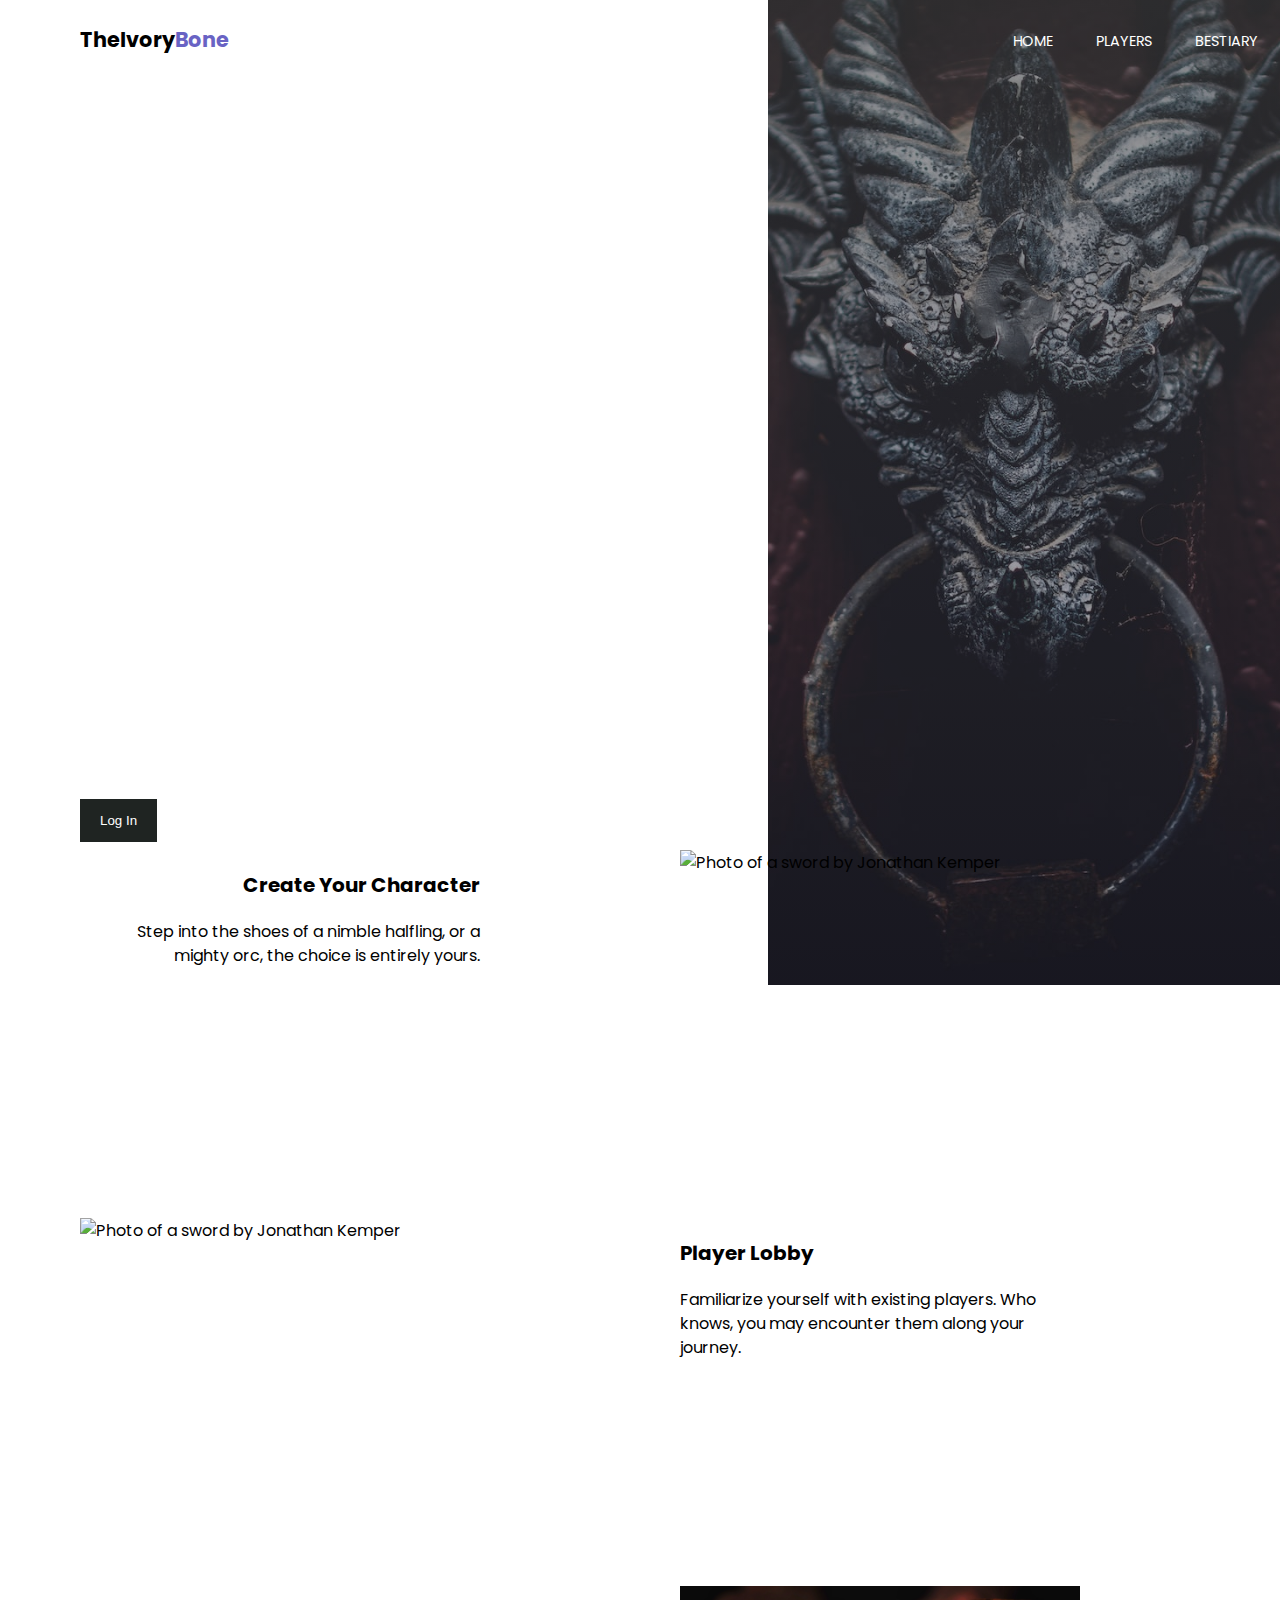
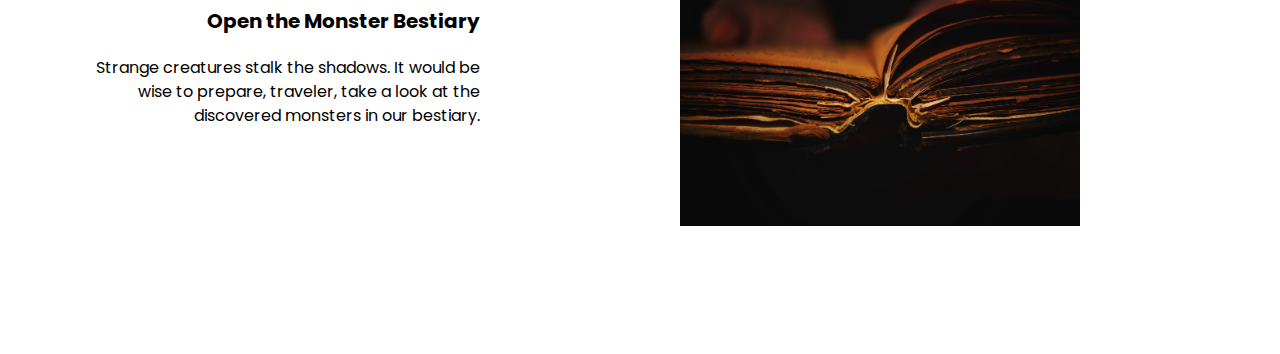
==== index.html @ b4fd53b5 "added login" ====
<!DOCTYPE html>
<html lang="en">
    <head>
        <meta charset="UTF-8">
        <meta http-equiv="X-UA-Compatible" content="IE=edge">
        <meta name="viewport" content="width=device-width, initial-scale=1.0">
        <title>The Ivory Bone</title>
        <link rel="preconnect" href="https://fonts.googleapis.com">
        <link rel="preconnect" href="https://fonts.gstatic.com" crossorigin>
        <link href="https://fonts.googleapis.com/css2?family=Poppins:ital,wght@0,700;1,400&display=swap" rel="stylesheet">
        <link href="https://fonts.googleapis.com/css2?family=Poppins&display=swap" rel="stylesheet">
        <link rel="stylesheet" href="css/main.css"> 
    </head>
        <body>
            <div class="hero-img"></div>
            <div class="wrapper">
                <header>
                    <a href="index.html" class = "logo">TheIvory<span>Bone</span></a>

                    <nav>
                        <svg class="close" viewBox="0 0 33 33" fill="none" xmlns="http://www.w3.org/2000/svg">
                            <path d="M16.5 0.25C13.2861 0.25 10.1443 1.20305 7.47199 2.98862C4.79969 4.77419 2.71689 7.31209 1.48697 10.2814C0.257041 13.2507 -0.0647633 16.518 0.562247 19.6702C1.18926 22.8224 2.73692 25.7179 5.00952 27.9905C7.28213 30.2631 10.1776 31.8108 13.3298 32.4378C16.482 33.0648 19.7493 32.743 22.7186 31.513C25.6879 30.2831 28.2258 28.2003 30.0114 25.528C31.797 22.8557 32.75 19.7139 32.75 16.5C32.75 14.366 32.3297 12.2529 31.5131 10.2814C30.6964 8.30985 29.4994 6.51847 27.9905 5.00952C26.4815 3.50056 24.6902 2.3036 22.7186 1.48696C20.7471 0.670319 18.634 0.25 16.5 0.25ZM20.9038 18.5963C21.0561 18.7473 21.177 18.927 21.2595 19.1251C21.342 19.3231 21.3844 19.5355 21.3844 19.75C21.3844 19.9645 21.342 20.1769 21.2595 20.3749C21.177 20.573 21.0561 20.7527 20.9038 20.9038C20.7527 21.0561 20.573 21.177 20.3749 21.2594C20.1769 21.3419 19.9645 21.3844 19.75 21.3844C19.5355 21.3844 19.3231 21.3419 19.1251 21.2594C18.927 21.177 18.7473 21.0561 18.5963 20.9038L16.5 18.7913L14.4038 20.9038C14.2527 21.0561 14.073 21.177 13.8749 21.2594C13.6769 21.3419 13.4645 21.3844 13.25 21.3844C13.0355 21.3844 12.8231 21.3419 12.6251 21.2594C12.427 21.177 12.2473 21.0561 12.0963 20.9038C11.9439 20.7527 11.8231 20.573 11.7406 20.3749C11.6581 20.1769 11.6156 19.9645 11.6156 19.75C11.6156 19.5355 11.6581 19.3231 11.7406 19.1251C11.8231 18.927 11.9439 18.7473 12.0963 18.5963L14.2088 16.5L12.0963 14.4038C11.7903 14.0978 11.6184 13.6827 11.6184 13.25C11.6184 12.8173 11.7903 12.4022 12.0963 12.0963C12.4023 11.7903 12.8173 11.6184 13.25 11.6184C13.6827 11.6184 14.0978 11.7903 14.4038 12.0963L16.5 14.2088L18.5963 12.0963C18.9023 11.7903 19.3173 11.6184 19.75 11.6184C20.1827 11.6184 20.5978 11.7903 20.9038 12.0963C21.2098 12.4022 21.3817 12.8173 21.3817 13.25C21.3817 13.6827 21.2098 14.0978 20.9038 14.4038L18.7913 16.5L20.9038 18.5963Z" fill="black"/>
                            </svg>

                        <ul>
                            <li><a href="index.html" class="menutext">Home</a></li>
                            <li><a href="players.html" class="menutext">Players</a></li>
                            <li><a href="monsters.html" class="menutext">Bestiary</a></li>
                    
                            <li><a href="login.html" class="menutext" id="hidden">My Account</a></li>
                        </ul>

                        

                    </nav>

                    <svg class="menu" viewBox="0 0 48 32" fill="none" xmlns="http://www.w3.org/2000/svg">
                        <path d="M24 32H0V26.6667H24V32ZM48 18.6667H0V13.3333H48V18.6667ZM48 5.33333H24V0H48V5.33333Z" fill="white"/>
                    </svg> 

                </header>

                <section class="hero">
                    <div class="hero-bg">
                        <h1>Roll for Initiative!</h1>
                        
                        <p class="subhead">There is life after death... you just have to make a new character.</p>
                    </div>
                    <svg class="down-arrow" viewBox="0 0 16 132" fill="none" xmlns="http://www.w3.org/2000/svg">
                        <path d="M7.29289 131.707C7.68341 132.098 8.31658 132.098 8.7071 131.707L15.0711 125.343C15.4616 124.953 15.4616 124.319 15.0711 123.929C14.6805 123.538 14.0474 123.538 13.6568 123.929L7.99999 129.586L2.34314 123.929C1.95262 123.538 1.31945 123.538 0.928927 123.929C0.538402 124.319 0.538402 124.953 0.928927 125.343L7.29289 131.707ZM7 -4.37114e-08L6.99999 131L8.99999 131L9 4.37114e-08L7 -4.37114e-08Z" fill="black"/>
                        </svg>
                </section>




                
                

                <section class="more-info">




                    <div class="loginsection">


                        <button onclick="document.getElementById('id01').style.display='block'" style="width:auto; justify-self: center;" class="button-27 pagebuttonsv2" role="button" id= "addPlayer">Log In</button>
    
    
                        <div id="id01" class="modal">
      
                            <form class="modal-content animate" onsubmit = "return false">
                              
                          
                              <div class="container">
                                <label for="uname"><b>Username</b></label>
                                <input type="text" placeholder="Enter Username" onfocus="this.value=''" id="username"  required>
                          
                                <label for="psw"><b>Password</b></label>
                                <input type="password" placeholder="Enter Password" onfocus="this.value=''"  id="password" required>
                                  
                                <button type="button" id="loggingin">Login</button>
                                
                              </div>
                          
                              <div class="container" style="background-color:#f1f1f1">
                                <button type="button" id = "closewindow" onclick="document.getElementById('id01').style.display='none'" class="cancelbtn">Cancel</button>
                                <p>New here? <a href="#" style="color:black">Sign Up</a></p>
                                <span id="wronglogin"></span>
                              </div>
                            </form>
                          </div>
                        
                    </div>





                    <div class="feature">
                        
                        <div class="content">
                            <p class="title">Create Your Character</p>
                            <p class="desc">Step into the shoes of a nimble halfling,  or a mighty orc, the choice is entirely yours.</p>
                        </div>
                        <img src="images/sword2.jpg" alt="Photo of a sword by Jonathan Kemper">
                            
                    </div>

                    <div class="feature flip">
                        <div class="content">
                            <p class="title">Player Lobby</p>
                            <p class="desc">Familiarize yourself with existing players. Who knows, you may encounter them along your journey.</p>
                        </div>
                        
                        <img src="images/sword.jpg" alt="Photo of a sword by Jonathan Kemper">
                            
                    </div>

                    <div class="feature">
                        <div class="content">
                            <p class="title">Open the Monster Bestiary</p>
                            <p class="desc">Strange creatures stalk the shadows. It would be wise to prepare, traveler, take a look at the discovered monsters in our bestiary.</p>
                        </div>
                        <img src="images/book.jpg" alt="Photo of a sword by Jonathan Kemper">
                            
                    </div>
                </section>
            </div>
            <script>
                // Get the modal
                var modal = document.getElementById('id01');
                
                // When the user clicks anywhere outside of the modal, close it
                window.onclick = function(event) {
                    if (event.target == modal) {
                        modal.style.display = "none";
                    }
                }
                </script>
            <script src="js/main.js"></script>
        </body>
    </html>
---- css/main.css ----
/* Full-width input fields */
input[type=text], input[type=password] {
  width: 100%;
  padding: 12px 20px;
  margin: 8px 0;
  display: inline-block;
  border: 1px solid #ccc;
  box-sizing: border-box;
}

/* Set a style for all buttons */
button {
  background-color: #1f2422;
  color: white;
  padding: 14px 20px;
  margin: 8px 0;
  border: none;
  cursor: pointer;
  width: 100%;
}

button:hover {
  opacity: 0.8;
}

/* Extra styles for the cancel button */
.cancelbtn {
  width: auto;
  padding: 10px 18px;
  background-color: #f44336;
}

/* Center the image and position the close button */
.imgcontainer {
  text-align: center;
  margin: 24px 0 12px 0;
  position: relative;
}

div.img.avatar {
  width: 2%;
  height:10px;
  border-radius: 50%;
}

.container {
  padding: 16px;
}

span.psw {
  float: right;
  padding-top: 16px;
}

/* The Modal (background) */
.modal {
  display: none; /* Hidden by default */
  position: fixed; /* Stay in place */
  z-index: 1; /* Sit on top */
  left: 0;
  top: 0;
  width: 100%; /* Full width */
  height: 100%; /* Full height */
  overflow: auto; /* Enable scroll if needed */
  background-color: rgb(0,0,0); /* Fallback color */
  background-color: rgba(0,0,0,0.4); /* Black w/ opacity */
  padding-top: 60px;
}

/* Modal Content/Box */
.modal-content {
  background-color: #fefefe;
  margin: 5% auto 15% auto; /* 5% from the top, 15% from the bottom and centered */
  border: 1px solid #888;
  width: 50%; /* Could be more or less, depending on screen size */
}

/* The Close Button (x) */
.close {
  position: absolute;
  right: 25px;
  top: 0;
  color: #000;
  font-size: 35px;
  font-weight: bold;
}

.close:hover,
.close:focus {
  color: red;
  cursor: pointer;
}

/* Add Zoom Animation */
.animate {
  -webkit-animation: animatezoom 0.6s;
  animation: animatezoom 0.6s
}

@-webkit-keyframes animatezoom {
  from {-webkit-transform: scale(0)} 
  to {-webkit-transform: scale(1)}
}
  
@keyframes animatezoom {
  from {transform: scale(0)} 
  to {transform: scale(1)}
}

/* Change styles for span and cancel button on extra small screens */
@media screen and (max-width: 300px) {
  span.psw {
     display: block;
     float: none;
  }
  .cancelbtn {
     width: 100%;
  }
}

/*
    FORMS CSS ^^^
*/

a#hidden {
  display: none;
}

body {
  margin: 1.5em;
  font-family: "Poppins", sans-serif;
}

a {
  text-decoration: none;
  font-size: 1.3rem;
}

.hero-img {
  position: absolute;
  top: 0;
  left: 0;
  background: linear-gradient(to bottom, rgba(53, 53, 53, 0.55), rgba(7, 5, 32, 0.33)), url("../images/dragon.jpg");
  background-size: cover;
  background-position-x: 50%;
  background-position-y: 20%;
  width: 100%;
  height: 100vh;
  z-index: -1;
  -webkit-animation: introLoad 2s forwards;
          animation: introLoad 2s forwards;
  overflow: hidden;
}

.logo {
  color: rgb(255, 255, 255);
  font-weight: bold;
}
.logo span {
  color: rgb(105, 99, 196);
}

nav {
  position: fixed;
  right: 0;
  top: 0;
  background: rgb(255, 255, 255);
  height: 100vh;
  width: 50%;
  z-index: 999;
  text-transform: uppercase;
  transform: translateX(100%);
  transition: transform 0.5s ease-in-out;
}
nav ul {
  list-style-type: none;
  padding: 0;
  margin-top: 8em;
}
nav ul a {
  color: rgb(0, 0, 0);
  padding: 0.75em 2em;
  display: block;
}
nav ul a:hover {
  background: rgba(105, 99, 196, 0.15);
}
nav .close {
  color: black;
  float: right;
  margin: 2em;
  width: 1.2em;
  z-index: 999;
}

header {
  display: flex;
  justify-content: space-between;
}
header svg {
  color: black;
  width: 2.3em;
  margin-top: -0.6em;
  cursor: pointer;
}

h1 {
  font-size: 3rem;
  margin-top: 2em;
  line-height: 3.3rem;
}

.subhead {
  font-size: 1.4rem;
}

div.hero-img {
  opacity: 95%;
}

section.hero {
  color: rgb(242, 241, 248);
  height: 90vh;
  -webkit-animation: moveDown 1s ease-in-out forwards;
          animation: moveDown 1s ease-in-out forwards;
  opacity: 0;
}
section.hero div.hero-bg {
  padding-top: 0.1em;
}
section.hero .down-arrow {
  stroke: rgb(255, 255, 255);
  position: absolute;
  bottom: -2em;
  width: 1em;
  animation: moveArrow 1s alternate-reverse infinite;
}
section.hero .down-arrow path {
  fill: rgb(255, 255, 255);
}

.more-info {
  margin-top: 5em;
}
.more-info img {
  width: 100%;
  -o-object-fit: cover;
     object-fit: cover;
  height: 15em;
}
.more-info .title {
  font-weight: bold;
  font-size: 1.25rem;
}
.more-info .desc {
  line-height: 1.5rem;
}

.open-nav {
  transform: translateX(0%);
}

@media only screen and (min-width: 680px) {
  section.hero div.hero-bg {
    margin: 0;
  }
  body {
    margin: 1.5em 5em;
    font-family: "Poppins", sans-serif;
  }
}
@media only screen and (min-width: 920px) {
  .logo {
    color: rgb(0, 0, 0);
    font-weight: bold;
  }
  .logo span {
    color: rgb(105, 99, 196);
  }
  .header {
    color: white;
  }
  .menu {
    display: none;
  }
  nav {
    transform: translateX(0);
    position: unset;
    display: block;
    width: auto;
    height: auto;
    background: none;
  }
  nav svg.close {
    display: none;
  }
  nav ul {
    display: flex;
    margin: 0;
  }
  nav ul a {
    color: rgb(255, 255, 255);
    padding: 0.5em 1.5em;
    font-size: 0.9rem;
  }
  nav ul a:hover {
    background: none;
    text-decoration: underline;
  }
  .hero-img {
    left: unset;
    top: unset;
    top: -15%;
    right: 0;
    width: 50%;
    height: 60em;
  }
  div.hero-img {
    opacity: 95%;
  }
  a.menutext {
    color: rgb(255, 255, 255);
    opacity: 100%;
  }
  section.hero {
    color: black;
    height: auto;
    width: 40%;
    margin-bottom: 18em;
  }
  section.hero svg.down-arrow {
    stroke: black;
    position: unset;
  }
  section.hero svg.down-arrow path {
    fill: black;
  }
  .feature {
    display: grid;
    grid-template-columns: repeat(2, auto);
    gap: 3em;
    margin-bottom: 8em;
  }
  .feature img {
    width: 25em;
  }
  .feature .content {
    text-align: right;
    width: 25em;
  }
  .feature.flip {
    grid-template-areas: "left right";
  }
  .feature.flip img {
    grid-area: left;
  }
  .feature.flip .content {
    text-align: left;
    width: 25em;
    justify-self: left;
  }
}
@media only screen and (min-width: 920px) and (min-width: 1200px) {
  .wrapper {
    width: 1200px;
    margin: 0 auto;
  }
  .hero-img {
    left: unset;
    top: unset;
    top: -15%;
    right: 0;
    width: 40%;
    height: 70em;
  }
  .feature {
    gap: 0;
  }
  section.hero div.hero-bg {
    margin: 0;
    background: rgba(0, 0, 0, 0);
  }
  svg.down-arrow {
    stroke: black;
    position: unset;
    margin-top: 2em;
  }
  svg.down-arrow path {
    fill: black;
  }
}
@-webkit-keyframes introLoad {
  from {
    -webkit-clip-path: polygon(0 0, 100% 0, 100% 0, 0 0);
            clip-path: polygon(0 0, 100% 0, 100% 0, 0 0);
  }
  to {
    -webkit-clip-path: polygon(0 0, 100% 0, 100% 100%, 0 100%);
            clip-path: polygon(0 0, 100% 0, 100% 100%, 0 100%);
  }
}
@keyframes introLoad {
  from {
    -webkit-clip-path: polygon(0 0, 100% 0, 100% 0, 0 0);
            clip-path: polygon(0 0, 100% 0, 100% 0, 0 0);
  }
  to {
    -webkit-clip-path: polygon(0 0, 100% 0, 100% 100%, 0 100%);
            clip-path: polygon(0 0, 100% 0, 100% 100%, 0 100%);
  }
}
@-webkit-keyframes moveArrow {
  from {
    transform: translateY(-30px);
  }
  to {
    transform: translateY(0);
  }
}
@keyframes moveArrow {
  from {
    transform: translateY(-30px);
  }
  to {
    transform: translateY(0);
  }
}
@-webkit-keyframes moveDown {
  from {
    transform: translateY(-100px);
  }
  to {
    transform: translateY(0);
    opacity: 1;
  }
}
@keyframes moveDown {
  from {
    transform: translateY(-100px);
  }
  to {
    transform: translateY(0);
    opacity: 1;
  }
}/*# sourceMappingURL=main.css.map */
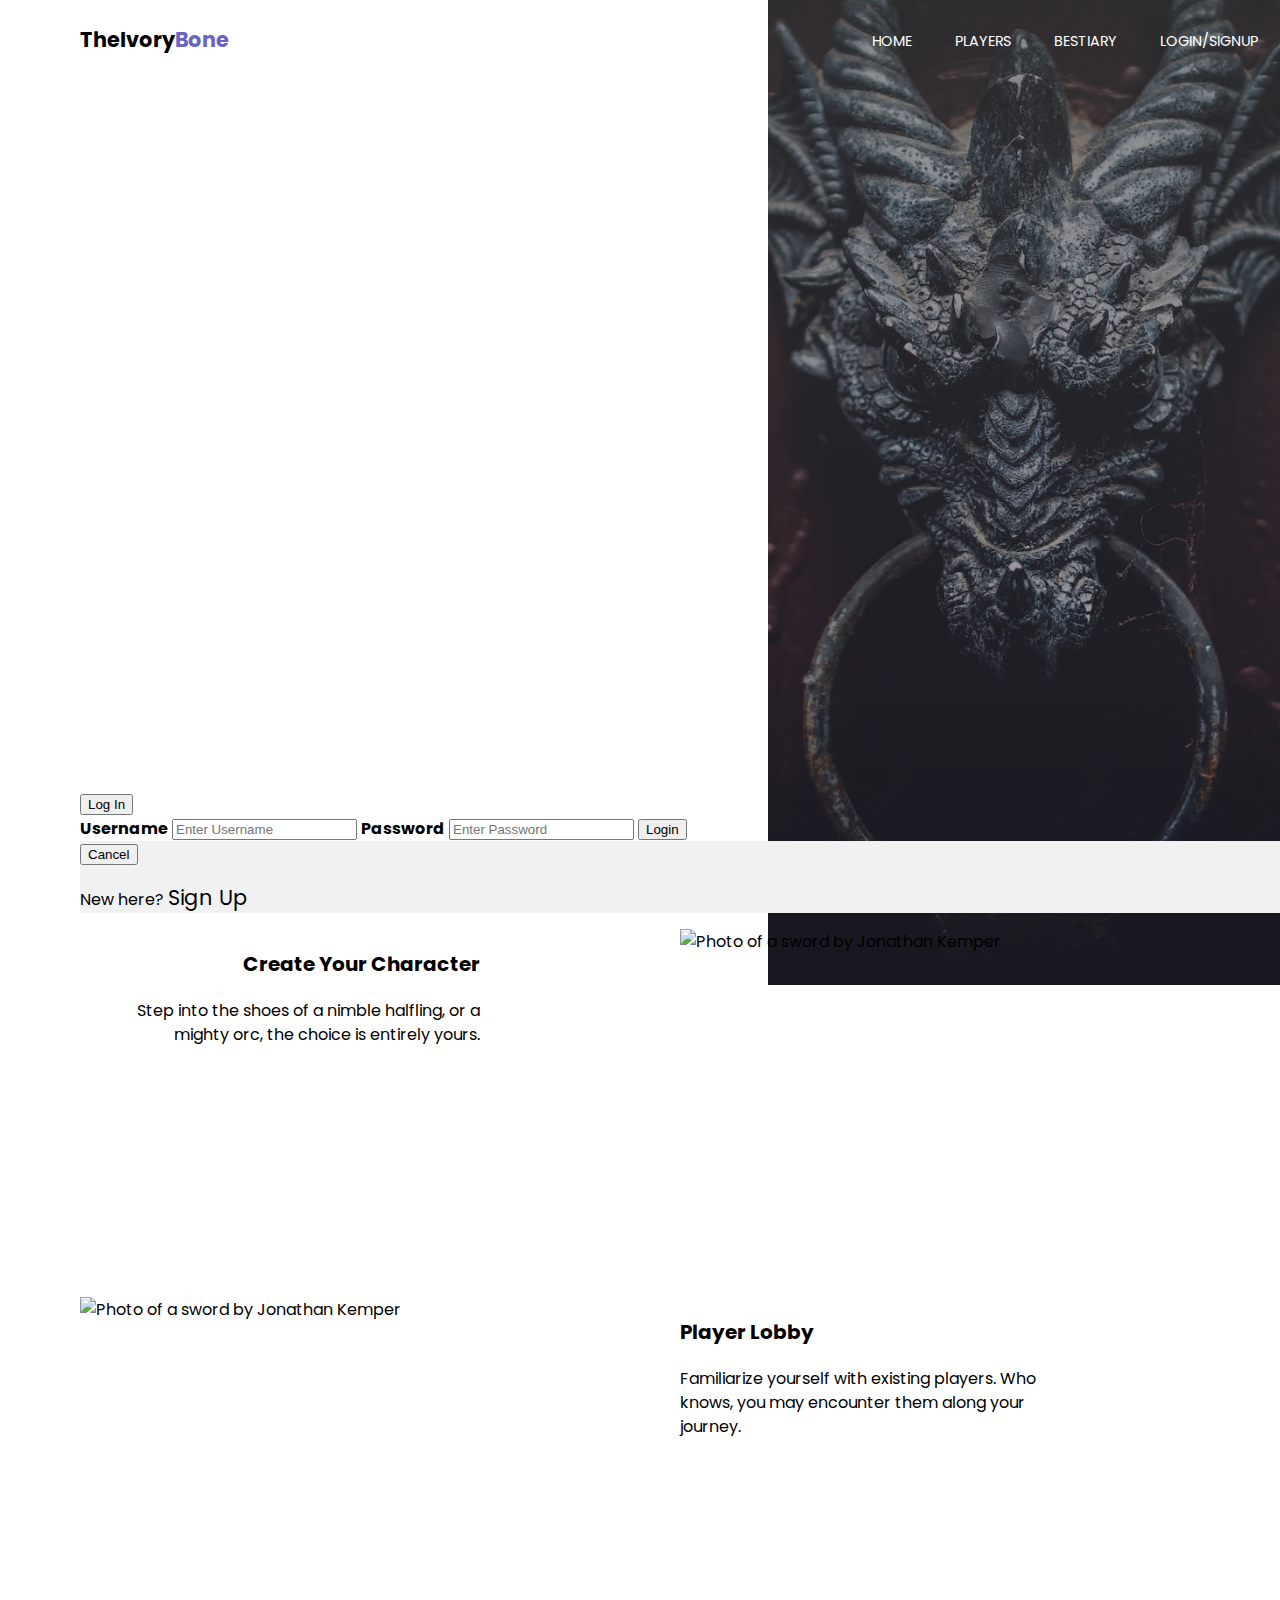
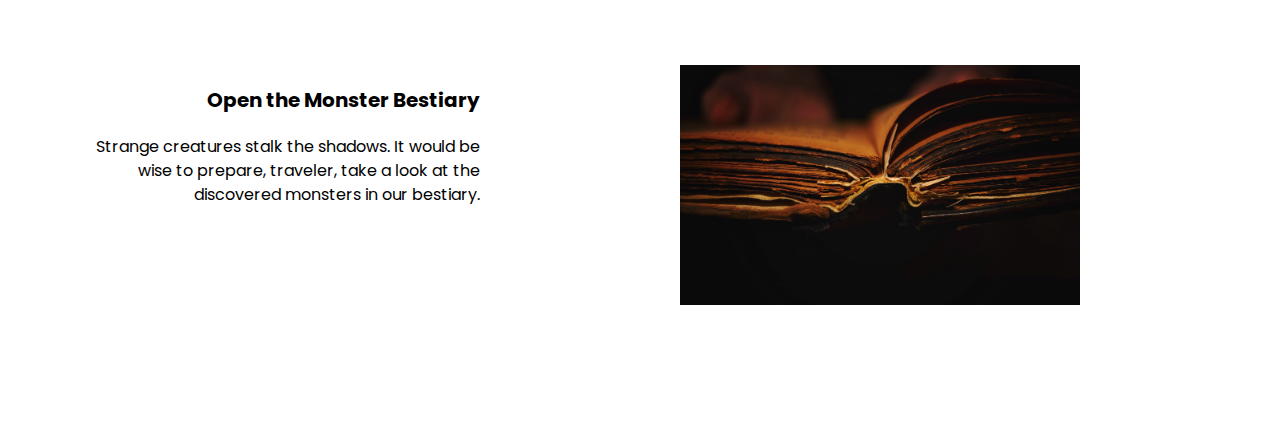
==== commit 77adaea4: "fixed endpoitns" ====
--- a/index.html
+++ b/index.html
@@ -27,7 +27,7 @@
                             <li><a href="players.html" class="menutext">Players</a></li>
                             <li><a href="monsters.html" class="menutext">Bestiary</a></li>
                     
-                            <li><a href="login.html" class="menutext" id="hidden">My Account</a></li>
+                            <li><a href="userregister.html" class="menutext">LogIn/SignUp</a></li>
                         </ul>
 
                         
--- a/css/main.css
+++ b/css/main.css
@@ -1,130 +1,5 @@
-
-/* Full-width input fields */
-input[type=text], input[type=password] {
-  width: 100%;
-  padding: 12px 20px;
-  margin: 8px 0;
-  display: inline-block;
-  border: 1px solid #ccc;
-  box-sizing: border-box;
-}
-
-/* Set a style for all buttons */
-button {
-  background-color: #1f2422;
-  color: white;
-  padding: 14px 20px;
-  margin: 8px 0;
-  border: none;
-  cursor: pointer;
-  width: 100%;
-}
-
-button:hover {
-  opacity: 0.8;
-}
-
-/* Extra styles for the cancel button */
-.cancelbtn {
-  width: auto;
-  padding: 10px 18px;
-  background-color: #f44336;
-}
-
-/* Center the image and position the close button */
-.imgcontainer {
-  text-align: center;
-  margin: 24px 0 12px 0;
-  position: relative;
-}
-
-div.img.avatar {
-  width: 2%;
-  height:10px;
-  border-radius: 50%;
-}
-
-.container {
-  padding: 16px;
-}
-
-span.psw {
-  float: right;
-  padding-top: 16px;
-}
-
-/* The Modal (background) */
-.modal {
-  display: none; /* Hidden by default */
-  position: fixed; /* Stay in place */
-  z-index: 1; /* Sit on top */
-  left: 0;
-  top: 0;
-  width: 100%; /* Full width */
-  height: 100%; /* Full height */
-  overflow: auto; /* Enable scroll if needed */
-  background-color: rgb(0,0,0); /* Fallback color */
-  background-color: rgba(0,0,0,0.4); /* Black w/ opacity */
-  padding-top: 60px;
-}
-
-/* Modal Content/Box */
-.modal-content {
-  background-color: #fefefe;
-  margin: 5% auto 15% auto; /* 5% from the top, 15% from the bottom and centered */
-  border: 1px solid #888;
-  width: 50%; /* Could be more or less, depending on screen size */
-}
-
-/* The Close Button (x) */
-.close {
-  position: absolute;
-  right: 25px;
-  top: 0;
-  color: #000;
-  font-size: 35px;
-  font-weight: bold;
-}
-
-.close:hover,
-.close:focus {
-  color: red;
-  cursor: pointer;
-}
-
-/* Add Zoom Animation */
-.animate {
-  -webkit-animation: animatezoom 0.6s;
-  animation: animatezoom 0.6s
-}
-
-@-webkit-keyframes animatezoom {
-  from {-webkit-transform: scale(0)} 
-  to {-webkit-transform: scale(1)}
-}
-  
-@keyframes animatezoom {
-  from {transform: scale(0)} 
-  to {transform: scale(1)}
-}
-
-/* Change styles for span and cancel button on extra small screens */
-@media screen and (max-width: 300px) {
-  span.psw {
-     display: block;
-     float: none;
-  }
-  .cancelbtn {
-     width: 100%;
-  }
-}
-
-/*
-    FORMS CSS ^^^
-*/
-
-a#hidden {
-  display: none;
+html {
+  background-color: linear-gradient(to bottom, rgba(53, 53, 53, 0.55), rgba(7, 5, 32, 0.33)), url("../images/bg");
 }
 
 body {
@@ -190,7 +65,7 @@
   color: black;
   float: right;
   margin: 2em;
-  width: 1.2em;
+  width: 2.5em;
   z-index: 999;
 }
 
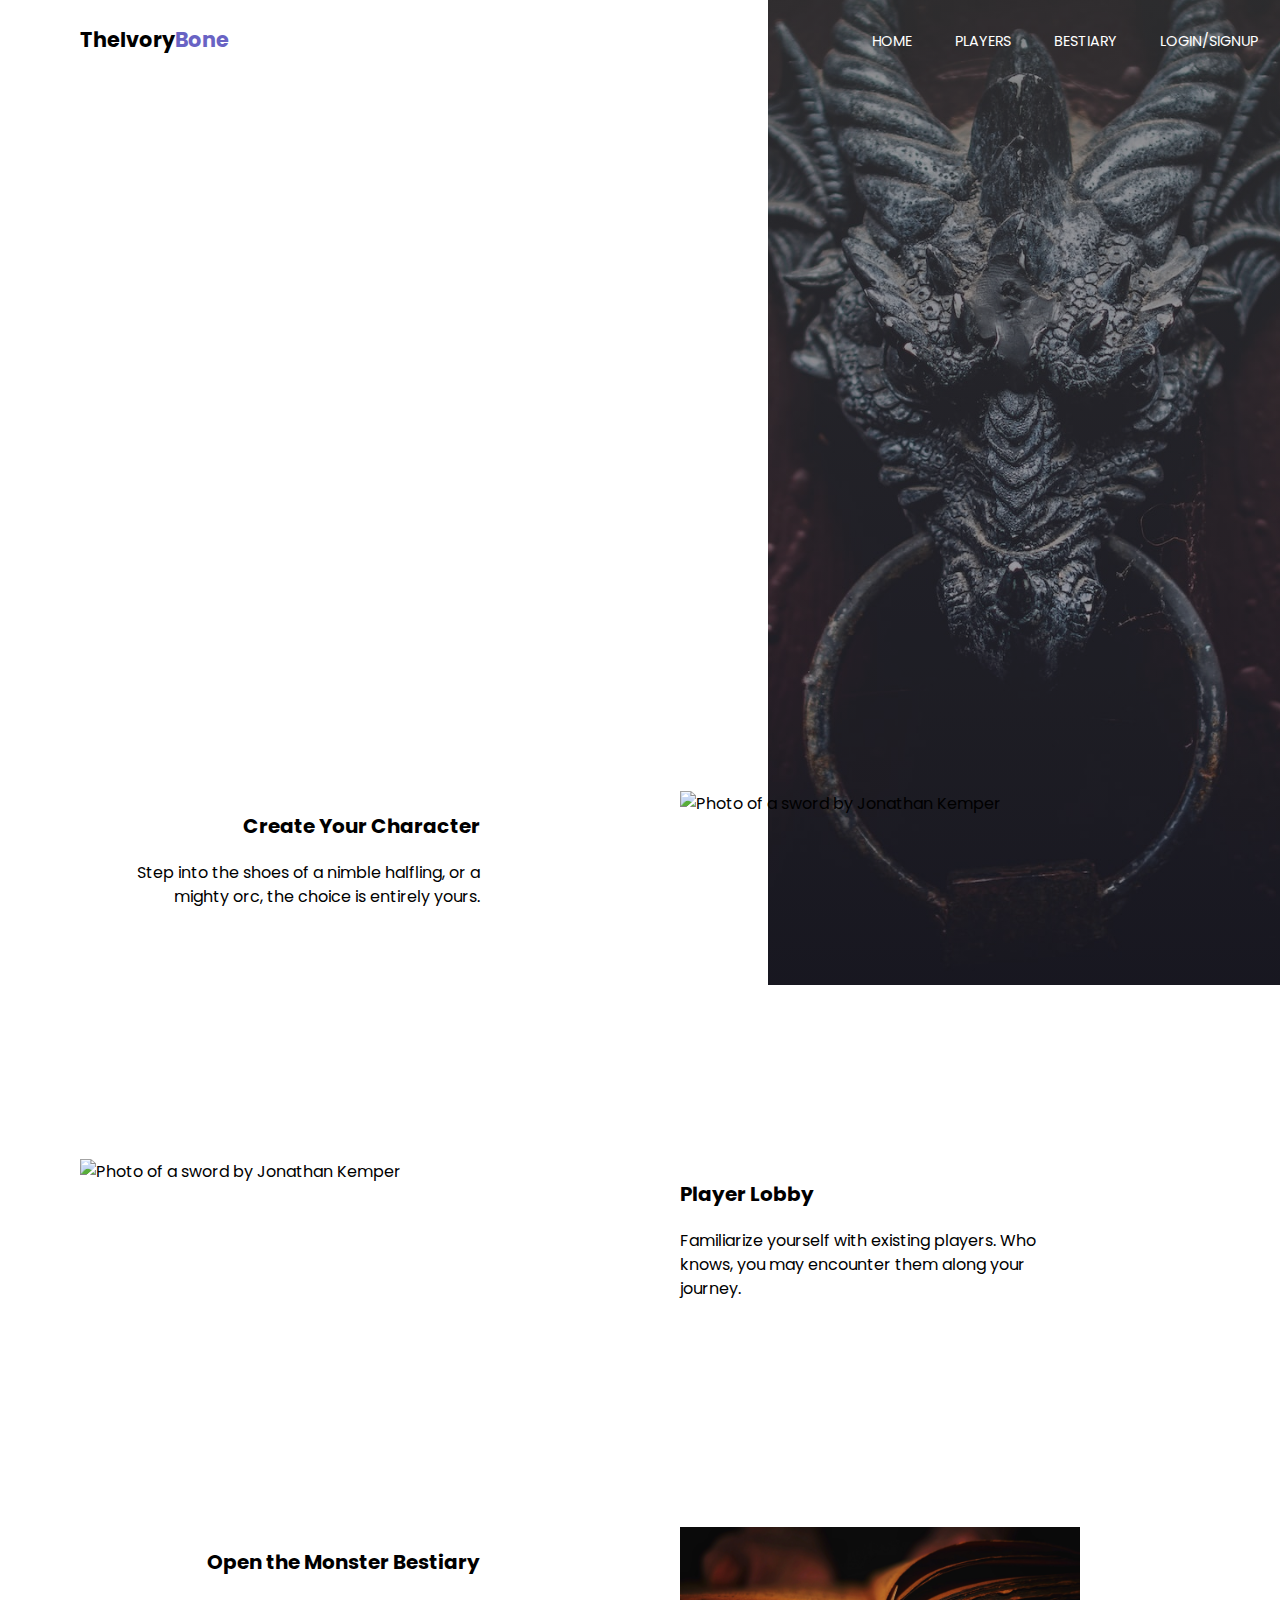
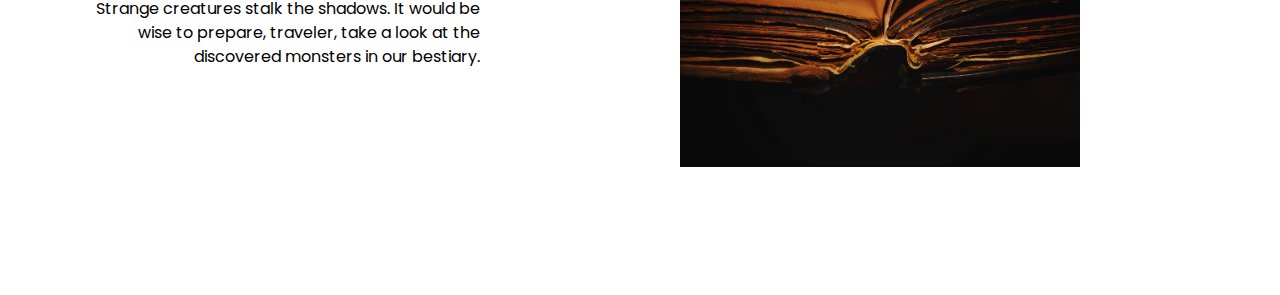
==== commit 3eb70501: "changes" ====
--- a/index.html
+++ b/index.html
@@ -62,37 +62,7 @@
 
 
 
-                    <div class="loginsection">
 
-
-                        <button onclick="document.getElementById('id01').style.display='block'" style="width:auto; justify-self: center;" class="button-27 pagebuttonsv2" role="button" id= "addPlayer">Log In</button>
-    
-    
-                        <div id="id01" class="modal">
-      
-                            <form class="modal-content animate" onsubmit = "return false">
-                              
-                          
-                              <div class="container">
-                                <label for="uname"><b>Username</b></label>
-                                <input type="text" placeholder="Enter Username" onfocus="this.value=''" id="username"  required>
-                          
-                                <label for="psw"><b>Password</b></label>
-                                <input type="password" placeholder="Enter Password" onfocus="this.value=''"  id="password" required>
-                                  
-                                <button type="button" id="loggingin">Login</button>
-                                
-                              </div>
-                          
-                              <div class="container" style="background-color:#f1f1f1">
-                                <button type="button" id = "closewindow" onclick="document.getElementById('id01').style.display='none'" class="cancelbtn">Cancel</button>
-                                <p>New here? <a href="#" style="color:black">Sign Up</a></p>
-                                <span id="wronglogin"></span>
-                              </div>
-                            </form>
-                          </div>
-                        
-                    </div>
 
 
 
@@ -139,6 +109,8 @@
                     }
                 }
                 </script>
+            <script type="module" src="/path/to/js.cookie.mjs"></script>
+            <script nomodule defer src="/path/to/js.cookie.js"></script>
             <script src="js/main.js"></script>
         </body>
     </html>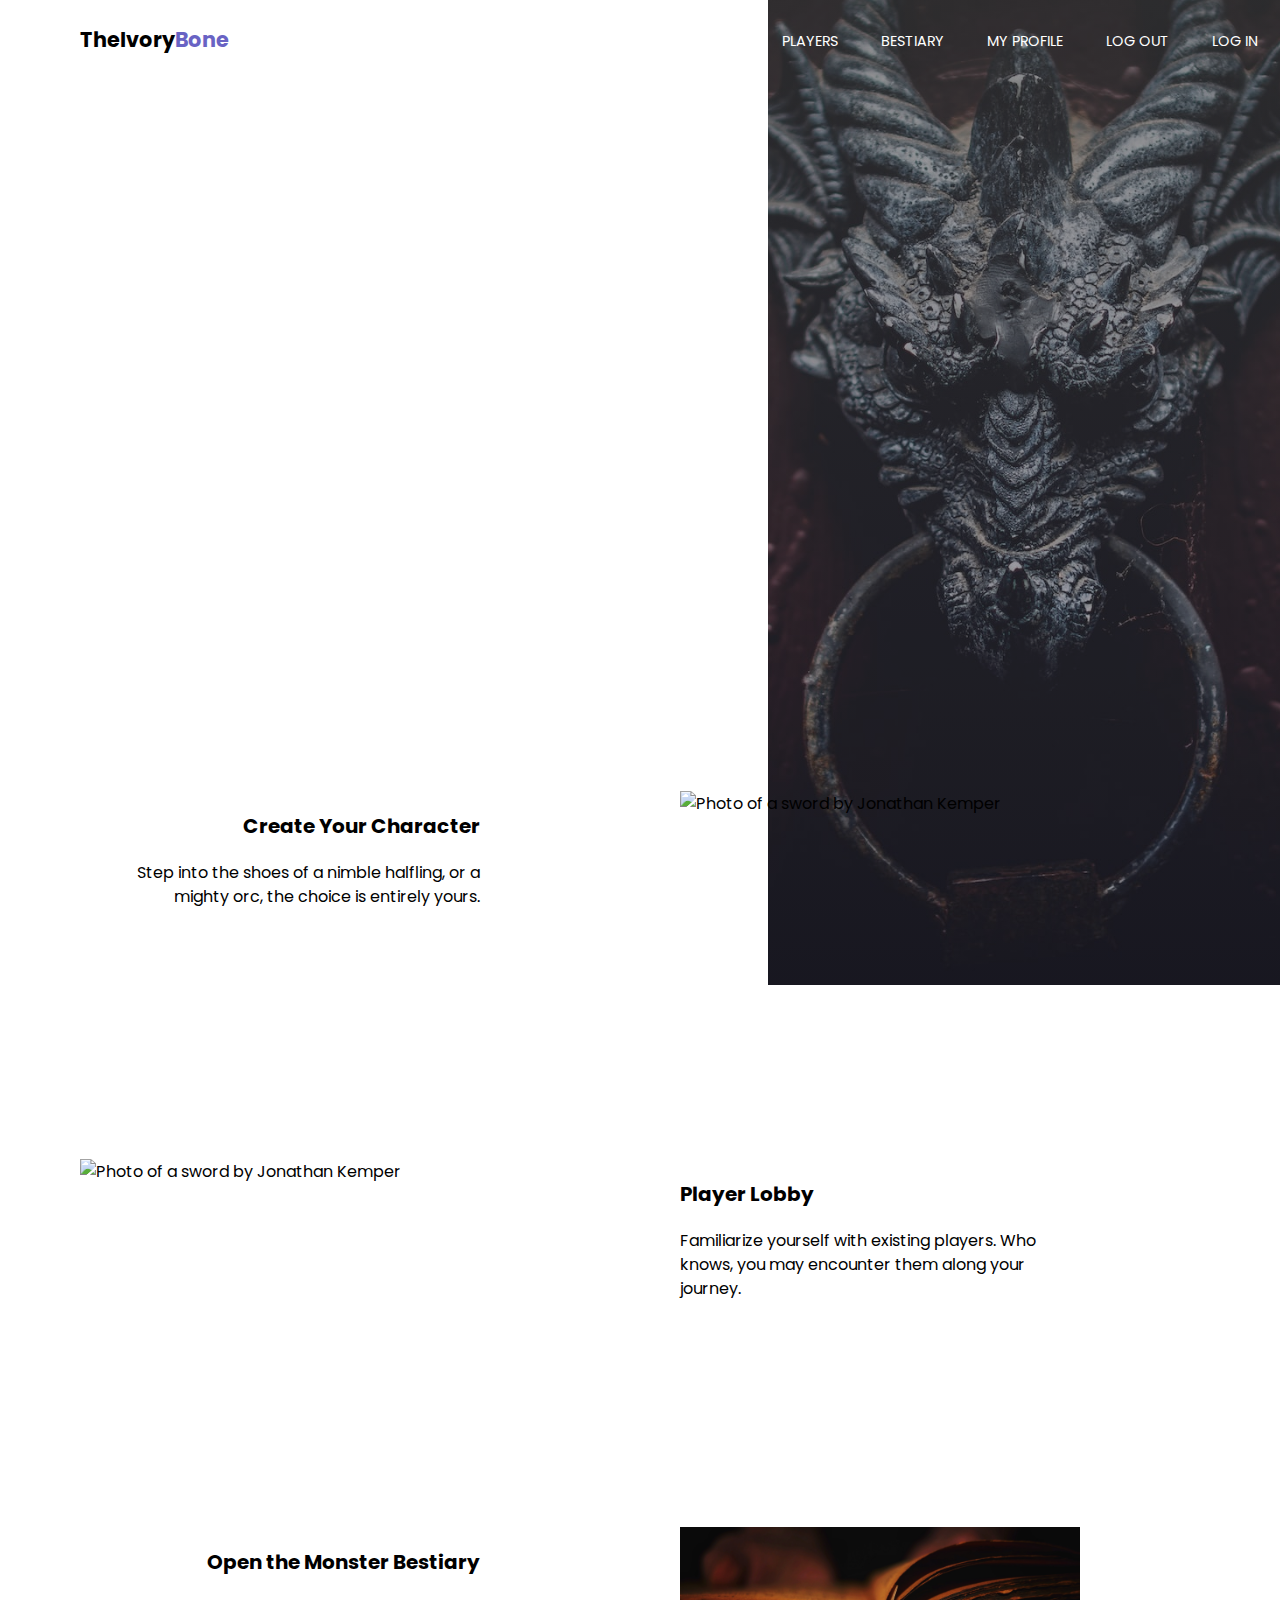
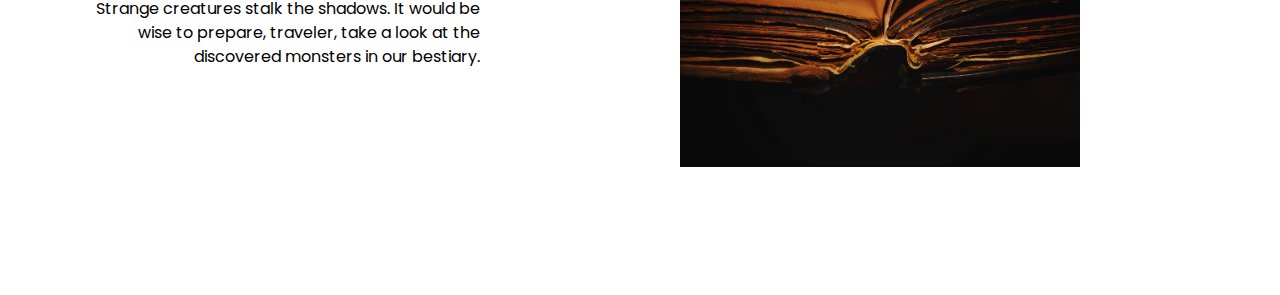
==== commit a2316d52: "fixed logging in menus" ====
--- a/index.html
+++ b/index.html
@@ -26,8 +26,11 @@
                             <li><a href="index.html" class="menutext">Home</a></li>
                             <li><a href="players.html" class="menutext">Players</a></li>
                             <li><a href="monsters.html" class="menutext">Bestiary</a></li>
+                            <li><a href="playerprofile.html" class="menutext" id="profile">My Profile</a></li>
+                            <li><a href="index.html" class ="menutext" id="logout">Log Out</a></li>
+                            
                     
-                            <li><a href="userregister.html" class="menutext">LogIn/SignUp</a></li>
+                            <li><a href="userregister.html" class="menutext" id="login">Log In</a></li>
                         </ul>
 
                         
@@ -109,8 +112,7 @@
                     }
                 }
                 </script>
-            <script type="module" src="/path/to/js.cookie.mjs"></script>
-            <script nomodule defer src="/path/to/js.cookie.js"></script>
+            
             <script src="js/main.js"></script>
         </body>
     </html>--- a/css/main.css
+++ b/css/main.css
@@ -1,6 +1,13 @@
 html {
   background-color: linear-gradient(to bottom, rgba(53, 53, 53, 0.55), rgba(7, 5, 32, 0.33)), url("../images/bg");
 }
+
+
+.hideOption {
+  display: none;
+}
+
+
 
 body {
   margin: 1.5em;
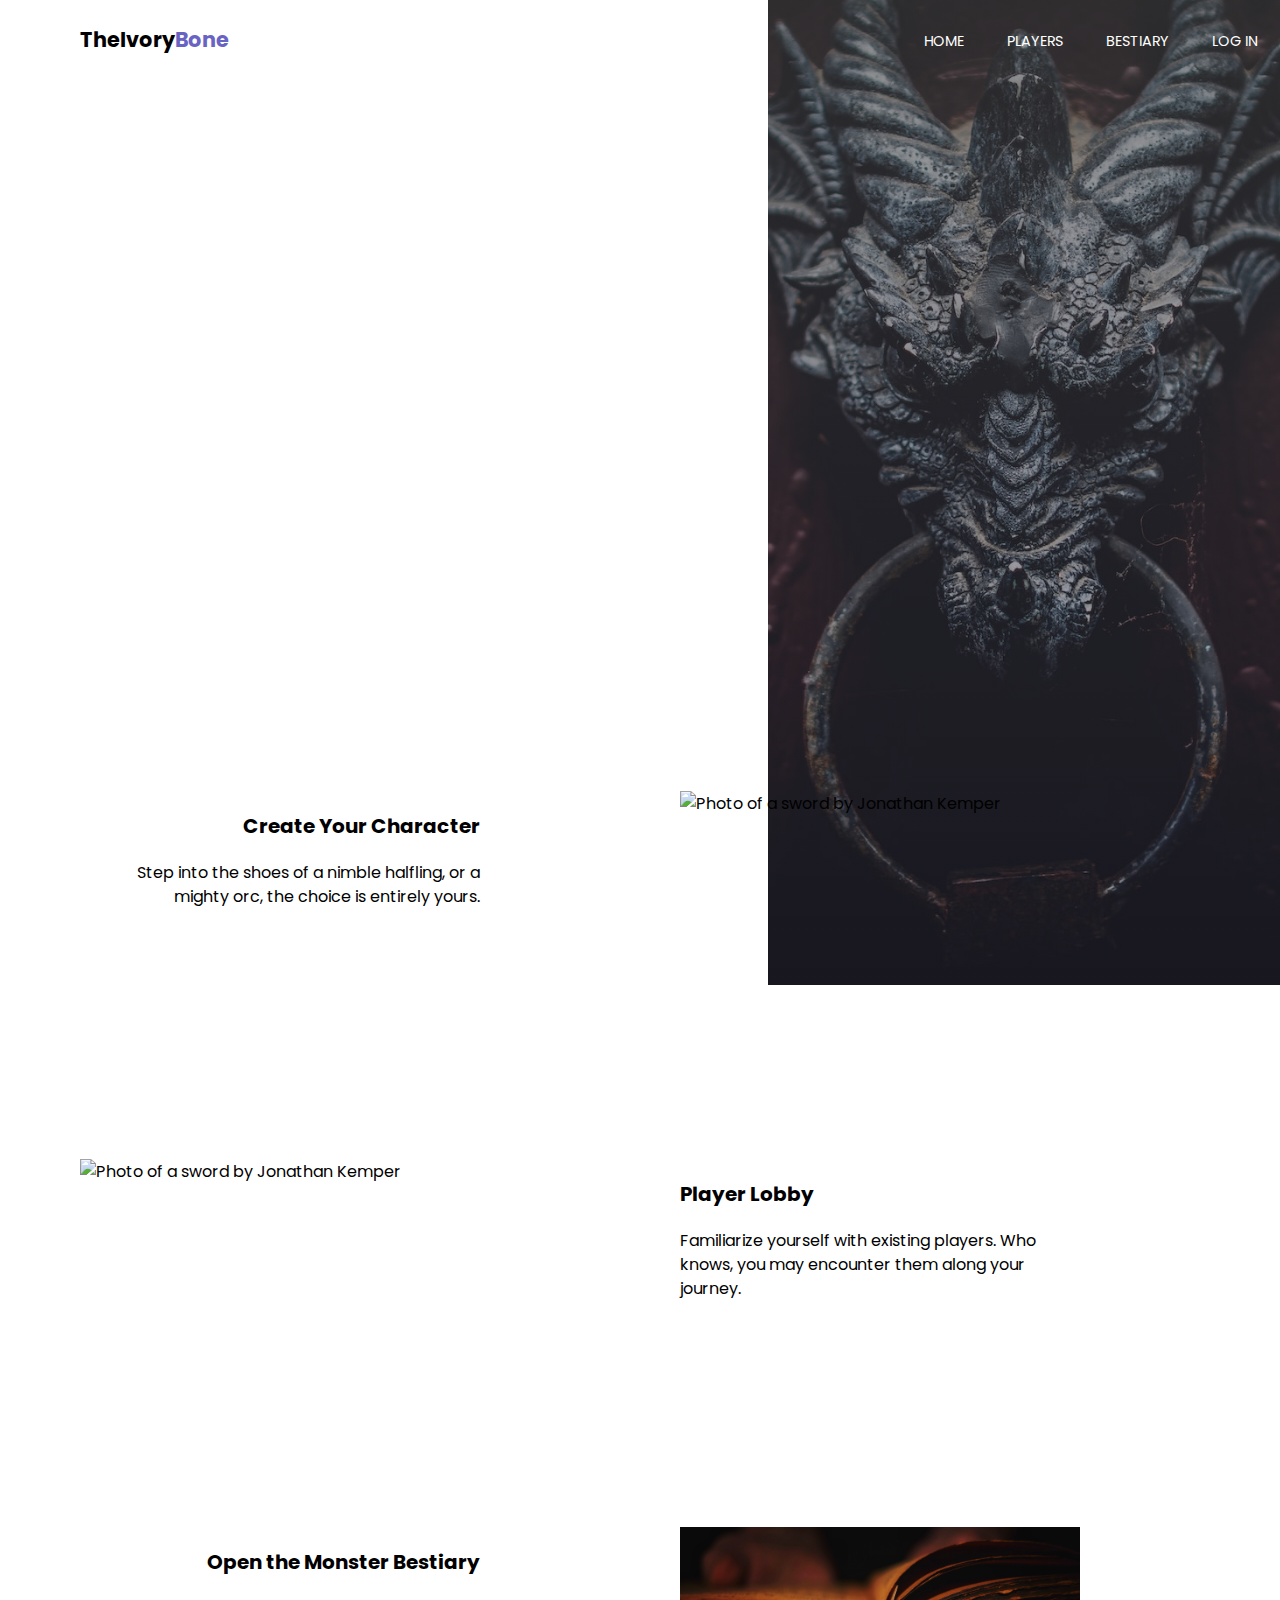
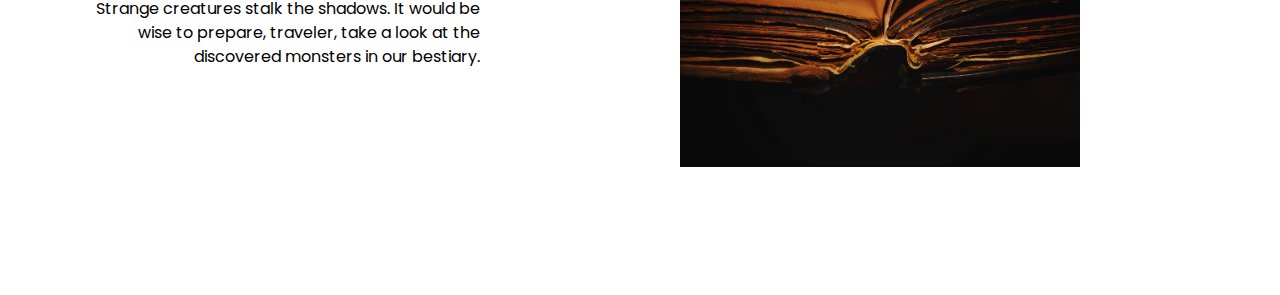
==== commit d54a0a2a: "fixed log in menu" ====
--- a/index.html
+++ b/index.html
@@ -113,6 +113,6 @@
                 }
                 </script>
             
-            <script src="js/main.js"></script>
+            <script src="JS/main.js"></script>
         </body>
-    </html>+    </html>
